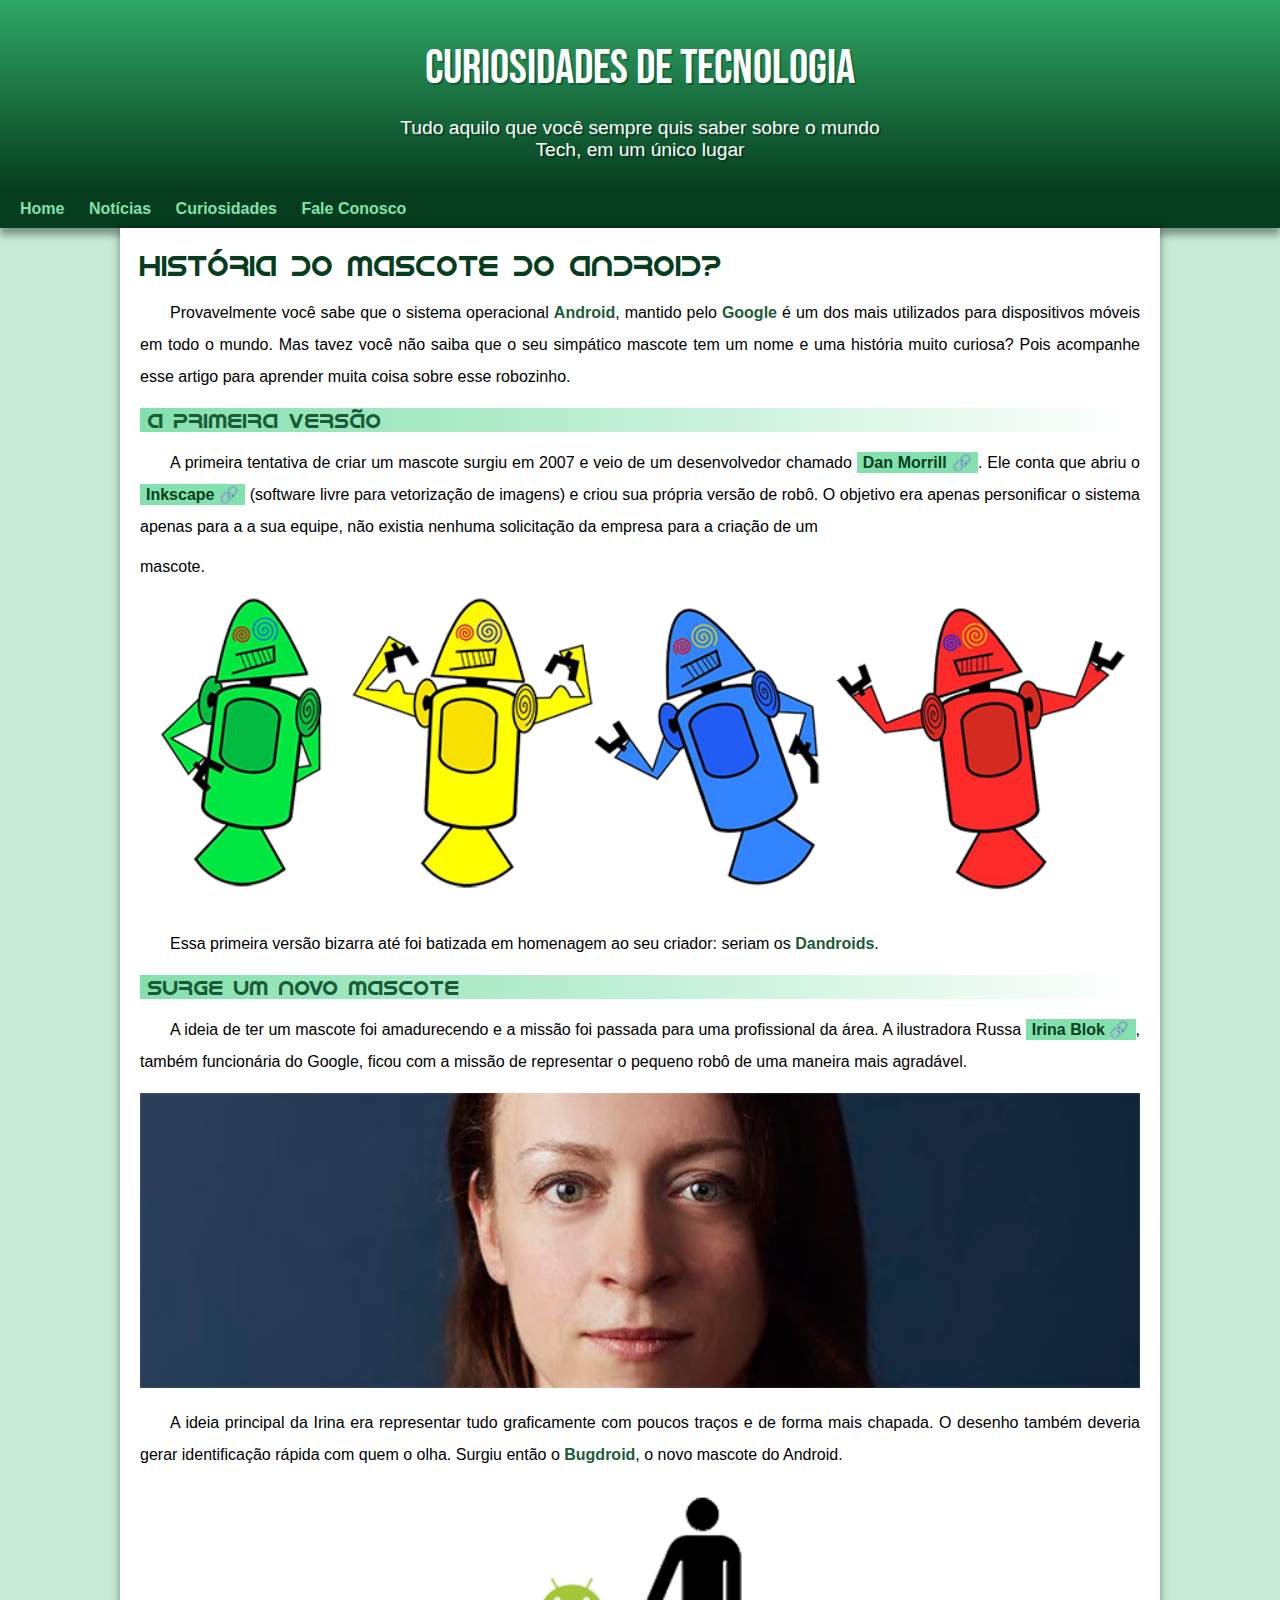
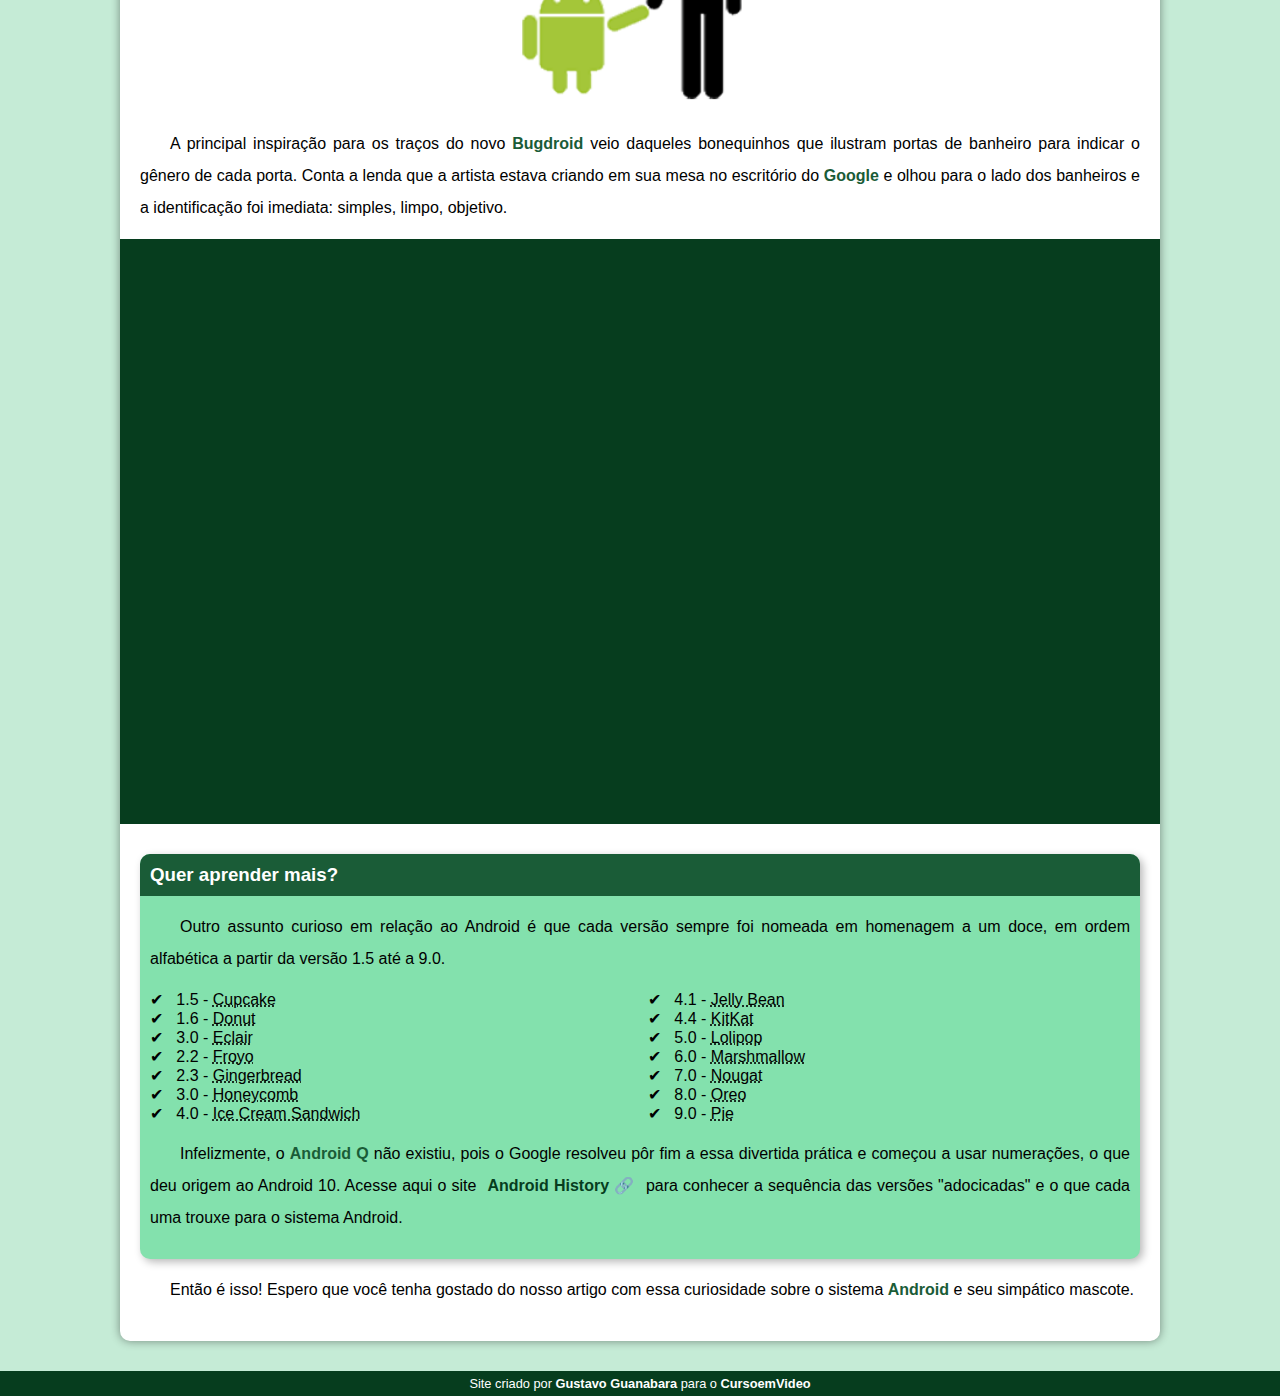
==== index.html @ bd1c0bc7 "novo site" ====
<!DOCTYPE html>
<html lang="pt-br">
<head>
    <meta charset="UTF-8">
    <meta name="viewport" content="width=device-width, initial-scale=1.0">
    <title>Como surgiu o mascote do android?</title>
    <link rel="shortcut icon" href="imagens/favicon.ico" type="image/x-icon">
    <link rel="stylesheet" href="estilo/style.css">
</head>
<body>
    <header>
        <h1>Curiosidades de Tecnologia</h1>
        <p>Tudo aquilo que você sempre quis saber sobre o mundo Tech, em um único lugar</p>
    </header>
    <nav>
        <a href="#">Home</a>
        <a href="#">Notícias</a>
        <a href="#">Curiosidades</a>
        <a href="#">Fale Conosco</a>
    </nav>
    <main>
        <article>
            <h1>História do Mascote do android?</h1>

            <p>Provavelmente você sabe que o sistema operacional <strong>Android</strong>, mantido pelo <strong>Google</strong> é um dos mais utilizados para dispositivos móveis em todo o mundo. Mas tavez você não saiba que o seu simpático mascote tem um nome e uma história muito curiosa? Pois acompanhe esse artigo para aprender muita coisa sobre esse robozinho.</p>

            <h2>A primeira versão</h2>

            <p>A primeira tentativa de criar um mascote surgiu em 2007 e veio de um desenvolvedor chamado <a href="https://androidcommunity.com/dan-morrill-shows-us-the-android-mascot-that-almost-was-20130103/" target="_blank" class="externo">Dan Morrill</a>. Ele conta que abriu o <a href="https://inkscape.org/" target="_blank" class="externo">Inkscape</a> (software livre para vetorização de imagens) e criou sua própria versão de robô. O objetivo era apenas personificar o sistema apenas para a a sua equipe, não existia nenhuma solicitação da empresa para a criação de um </p>mascote.

            <picture>
                <source media="(max-width:670px)" srcset="imagens/dan-droids-pq.png">
                <img src="imagens/dan-droids.png" alt="Primeiro mascote do Android">
            </picture>

            <p>Essa primeira versão bizarra até foi batizada em homenagem ao seu criador: seriam os <strong>Dandroids</strong>.</p>

            <h2>Surge um novo mascote</h2>

            <p>A ideia de ter um mascote foi amadurecendo e a missão foi passada para uma profissional da área. A ilustradora Russa <a href="https://www.irinablok.com/android" target="_blank" class="externo">Irina Blok</a>, também funcionária do Google, ficou com a missão de representar o pequeno robô de uma maneira mais agradável.</p>

            <picture>
                <source media="(max-width:670px)" srcset="imagens/irina-blok-pq.jpg">
                <img src="imagens/irina-blok.jpg" alt="Irina Brok, criadora do Bugdroid">
            </picture>

            <p>A ideia principal da Irina era representar tudo graficamente com poucos traços e de forma mais chapada. O desenho também deveria gerar identificação rápida com quem o olha. Surgiu então o <strong>Bugdroid</strong>, o novo mascote do Android.</p>

            <img src="imagens/bugdroid.png" class="pequena" lt="Bugdroid">

            <p>A principal inspiração para os traços do novo <strong>Bugdroid </strong>veio daqueles bonequinhos que ilustram portas de banheiro para indicar o gênero de cada porta. Conta a lenda que a artista estava criando em sua mesa no escritório do <strong>Google</strong> e olhou para o lado dos banheiros e a identificação foi imediata: simples, limpo, objetivo.</p>

            <div class="video">
                <iframe width="560" height="315" src="https://www.youtube.com/embed/l2UDgpLz20M?si=D4oh_-O9vrigmpEQ" title="YouTube video player" frameborder="0" allow="accelerometer; autoplay; clipboard-write; encrypted-media; gyroscope; picture-in-picture; web-share" referrerpolicy="strict-origin-when-cross-origin" allowfullscreen></iframe>
            </div>
            
            <aside>
                <h3>Quer aprender mais?</h3>
                <p>
    
                    Outro assunto curioso em relação ao Android é que cada versão sempre foi nomeada em homenagem a um doce, em ordem alfabética a partir da versão 1.5 até a 9.0.
                </p>
                <ul>
                    <li>
                        1.5 - <abbr title="Bolo de copo">Cupcake</abbr>
                    </li>
                    <li>
                        1.6 - <abbr title="Rosquinha">Donut</abbr>
                    </li>
                    <li>
                        3.0 - <abbr title="Bomba">Eclair</abbr>
                    </li>
                    <li>
                        2.2 - <abbr title="Iogurte Congelado">Froyo</abbr>
                    </li>
                    <li>
                        2.3 - <abbr title="Biscoito de Gengibre">Gingerbread</abbr>
                    </li>
                    <li>
                        3.0 - <abbr title="Favo de Mel">Honeycomb</abbr>
                    </li>
                    <li>
                        4.0 - <abbr title="Sanduíche de Sorvete">Ice Cream Sandwich</abbr>
                    </li>
                    <li>
                        4.1 - <abbr title="Jujuba">Jelly Bean</abbr>
                    </li>
                    <li>
                        4.4 - <abbr title="KitKat">KitKat</abbr>
                    </li>
                    <li>
                        5.0 - <abbr title="Pirulito">Lolipop</abbr>
                    </li>
                    <li>
                        6.0 - <abbr title="Marshmallow">Marshmallow</abbr>
                    </li>
                    <li>
                        7.0 - <abbr title="Torrone">Nougat</abbr>
                    </li>
                    <li>
                        8.0 - <abbr title="Oreo">Oreo</abbr>
                    </li>
                    <li>
                        9.0 - <abbr title="Torta">Pie</abbr>
                    </li>
                </ul>
                <p>
                    Infelizmente, o <strong>Android Q</strong> não existiu, pois o Google resolveu pôr fim a essa divertida prática e começou a usar numerações, o que deu origem ao Android 10.
                    Acesse aqui o site <a href="https://www.android.com/intl/en_/history/#/donut" target="_blank" class="externo">Android History</a> para conhecer a sequência das versões "adocicadas" e o que cada uma trouxe para o sistema Android.
                </p>
            </aside>

            <p>Então é isso! Espero que você tenha gostado do nosso artigo com essa curiosidade sobre o sistema <strong>Android</strong> e seu simpático mascote.</p>
        </article>
    </main>
     <footer>
        <p>Site criado por <a href="https://gustavoguanabara.github.io/" target="_blank">Gustavo Guanabara</a> para o <a href="https://www.youtube.com/c/CursoemV%C3%ADdeo" target="_blank">CursoemVideo</a></p>
     </footer>
</body>
</html>
---- estilo/style.css ----
@charset "UTF-8";

@import url('https://fonts.googleapis.com/css2?family=Bebas+Neue&family=Poppins:ital,wght@0,100;0,200;0,300;0,400;0,500;0,600;0,700;0,800;0,900;1,100;1,200;1,300;1,400;1,500;1,600;1,700;1,800;1,900&display=swap');

@font-face{
    font-family: 'Android';
    src: url('../fontes/idroid.otf') format('opentype');
    font-weight: normal;
}

body{
    background-color: #c5ebd6;
}

:root{
    --cor0:#c5ebd6;
    --cor1:#83e1ad;
    --cor3:#2fa866;
    --cor4:#1a5c37;
    --cor5:#063d1e;

    --fonte-padrao: Arial, Verdana, Helvetica, sans-serif;
    --fonte-destaque: "Bebas Neue", sans-serif;
    --fonte-android:'Android',sans-serif;
}

*{/*CONFIGURAÇÃO GLOBAL: Configura todos os elementos do html*/
    margin: 0px;
    padding: 0px;
}

body{
    background-color: var(--cor0);
    font-family: var(--fonte-padrao);
}

/*Todo link da classe external depois dele vamos colocar o conteúdo de content*/
a.externo::after{
    content: '\00A0\1F517';/* <--conteudo de content (corrente dos links)*/
}

header{
    background-image: linear-gradient(to bottom,var(--cor3),var(--cor5));
    min-height: 150px;
    text-align: center;
    padding-top: 40px;
}

header > h1 {
    color: white ;
    font-family: var(--fonte-destaque);
    font-size: 3em;
    font-weight: normal;
    margin-bottom: 20px;
    text-shadow: 2px 2px 0px rgba(0,0,0,0.267);
}

header > p{
    color: white;
    font-size: 1.2em;
    color: white;
    max-width: 500px;
    padding-right: 10px;
    padding-left: 10px;
    margin: auto;
    margin-bottom: 30px;
    text-shadow: 2px 2px 0px rgba(0,0,0,0.315);
}

nav{
    background-color: var(--cor5);
    padding: 10px;
    box-shadow: 0px 7px 7px rgba(0,0,0,0.363);
}
/*colocamos nav > a : Onde a tag  (a) faz referência ao link que esta dentro da tag nav*/
nav > a {
    color: var(--cor1);
    padding: 10px;
    border-radius: 5px;
    text-decoration: none;
    font-weight: bold;
    transition-duration: 0.5s;
}

nav > a:hover{
    background-color: var(--cor3);
    color: var(--cor5);
}
main{
    min-width: 300px;/*O min e max width deixaram o texto conteudo do site responsivo*/
    max-width: 1000px;
    background-color: white;
    margin:auto;
    margin-bottom: 30px;
    padding: 20px;
    box-shadow: 0px 0px 10px rgba(0,0,0,0.418);
    border-bottom-left-radius:10px ;
    border-bottom-right-radius:10px ;
}

main h1{
    color: var(--cor5);
    font-family: var(--fonte-android);
    font-weight: normal;
    font-size: 1.8em;
}

main h2{
    font-family: var(--fonte-android);
    color: var(--cor4);
    font-size: 1.3em;
    font-weight: normal;
    background-image: linear-gradient(to right,var(--cor1),transparent);
    text-indent: 8px;
}

main p{
    margin: 15px 0px;
    text-align: justify;
    text-indent: 30px;
    font-size: 1em;
    line-height: 2em;
}
main strong{
    color: var(--cor4);
    font-weight: bold;
}

main a{
    text-decoration: none;
    font-weight: bold;
    color: var(--cor5);
    background-color: var(--cor1);
    padding: 2px 6px;
}

main a:hover{
    text-decoration: underline;
    color: var(--cor4);
}

main img{
    width: 100%;
}

main img.pequena{
    max-width: 350px;
    display: block;
    margin: auto;
}
div.video{
    background-color: var(--cor5);
    margin: 0px -20px 30px -20px;
    padding: 20px;
    padding-bottom: 56.5%;
    position: relative;
}

div.video > iframe{
    position: absolute;
    top: 5%;
    left: 5%;
    width: 90%;
    height: 90%;
}

aside{
    background-color: var(--cor1);
    padding: 10px;
    border-radius: 10px;
    box-shadow: 3px 3px 8px rgba(0, 0, 0, 0.281);
}

aside > h3{
    background-color: var(--cor4);
    color: white;
    padding: 10px;
    margin: -10px -10px 0px -10px;
    border-radius: 10px 10px 0px 0px;
}

aside > ul{
    list-style-type: '\2714\00A0\00A0';
    list-style-position: inside;
    columns: 2;
}
footer{
    background-color: var(--cor5);
    color: white;
    text-align: center;
    font-size: 0.8em;
    padding: 5px;
}

footer a{
    color: white;
    font-weight: bolder;
    text-decoration: none;
}

footer a:hover{
    text-decoration: underline;
    color: var(--cor1);
}
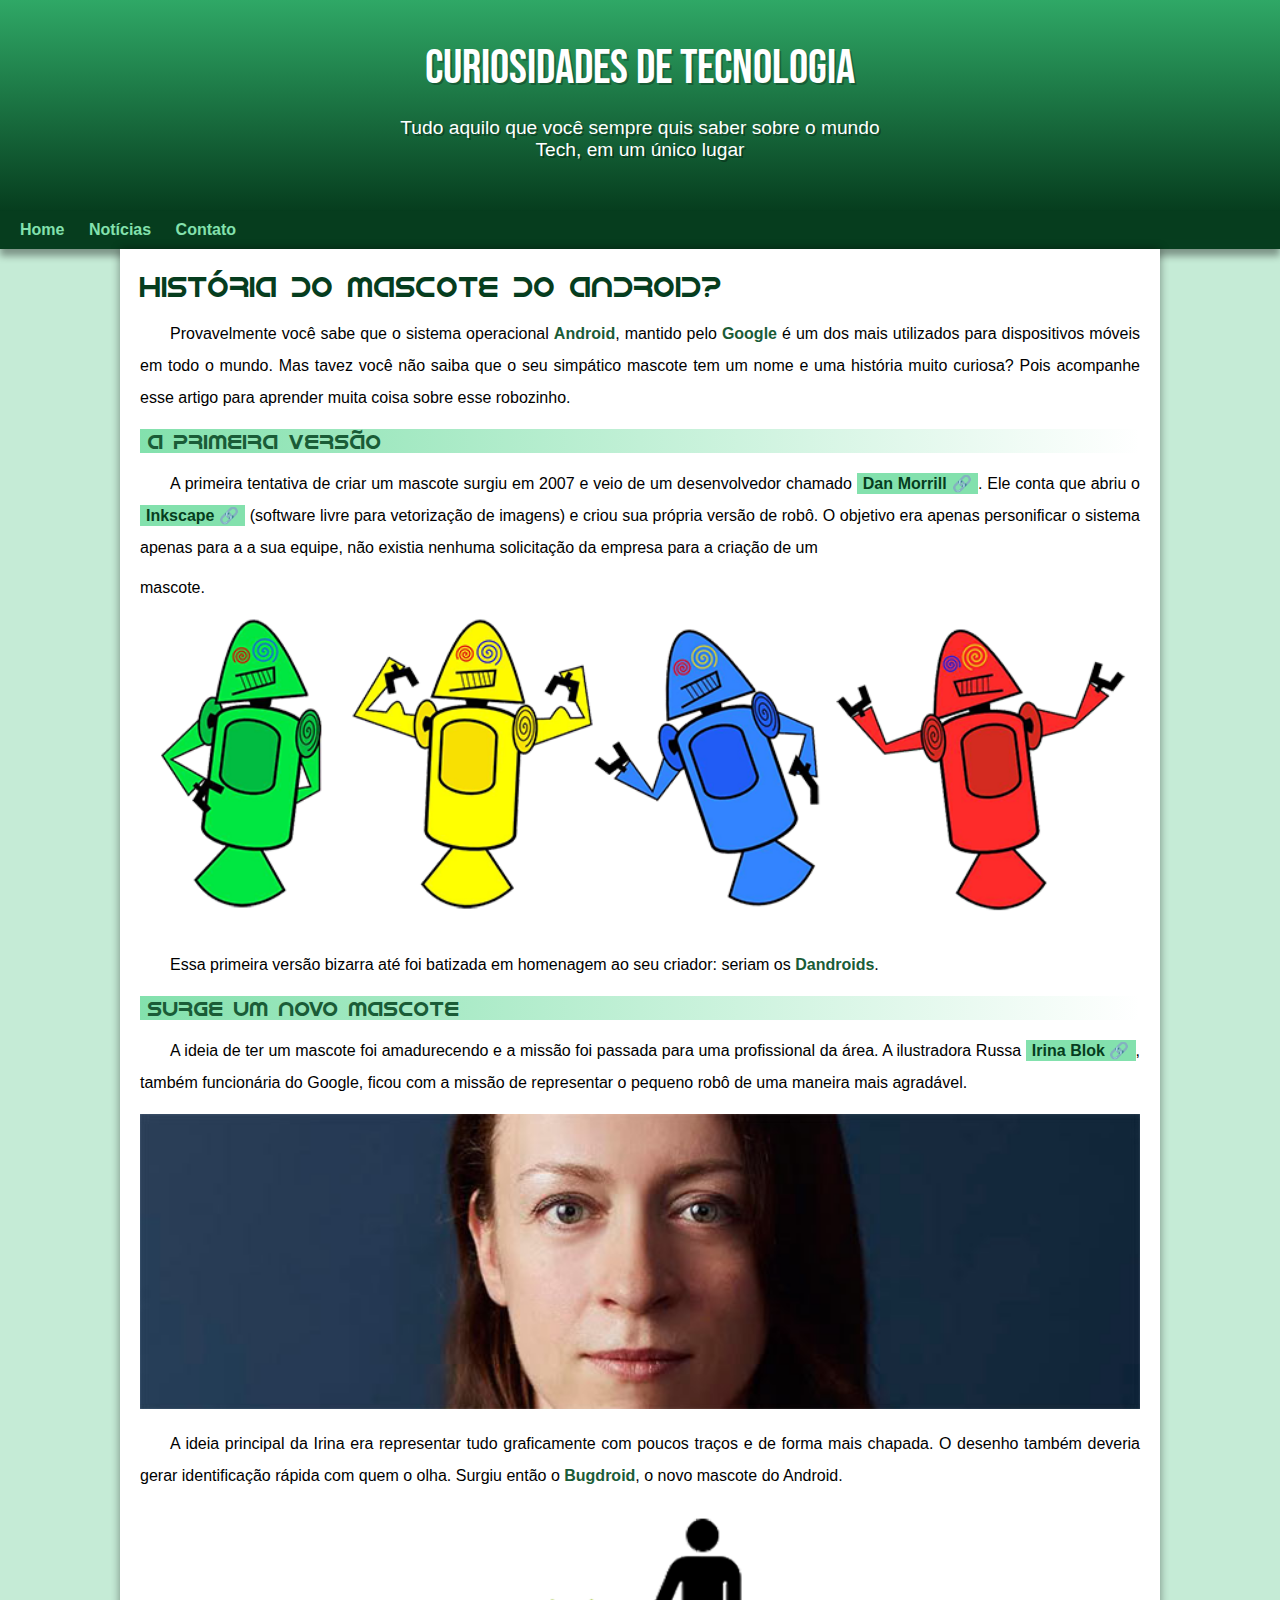
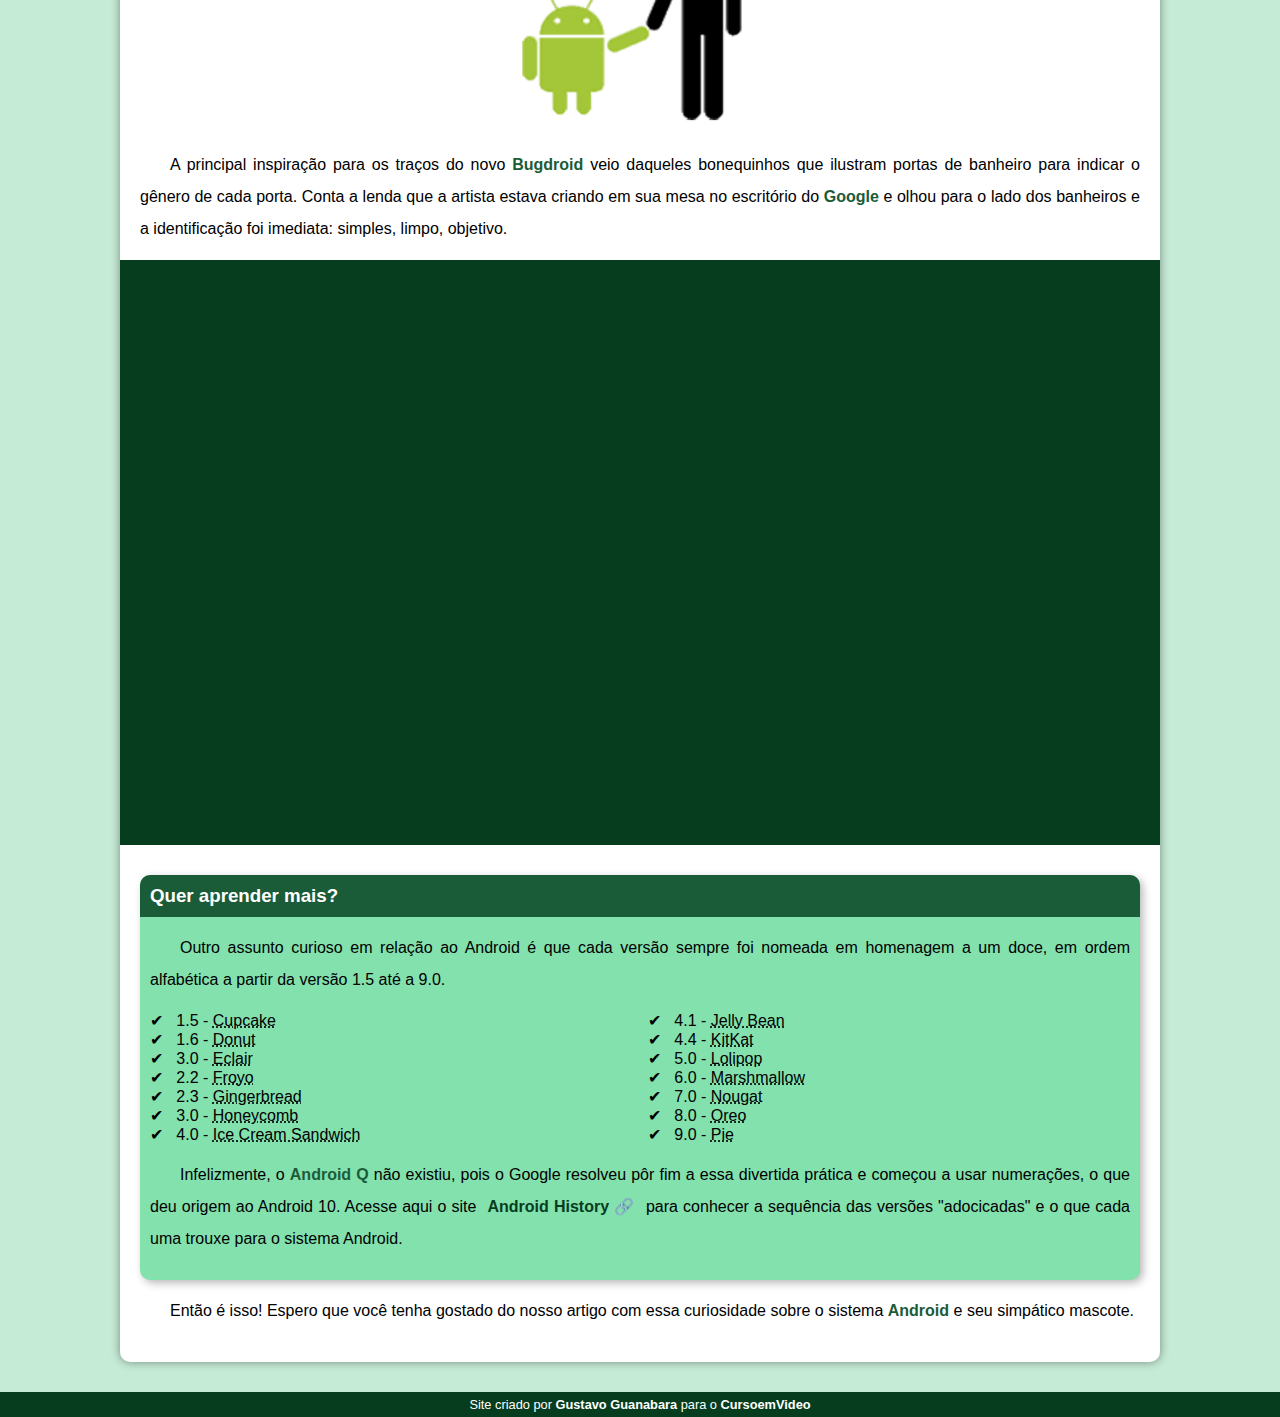
==== commit ac49d990: "problema de padding corrigido" ====
--- a/index.html
+++ b/index.html
@@ -15,8 +15,7 @@
     <nav>
         <a href="#">Home</a>
         <a href="#">Notícias</a>
-        <a href="#">Curiosidades</a>
-        <a href="#">Fale Conosco</a>
+        <a href="#">Contato</a>
     </nav>
     <main>
         <article>
--- a/estilo/style.css
+++ b/estilo/style.css
@@ -63,7 +63,7 @@
     padding-right: 10px;
     padding-left: 10px;
     margin: auto;
-    margin-bottom: 30px;
+    padding-bottom: 50px;
     text-shadow: 2px 2px 0px rgba(0,0,0,0.315);
 }
 
